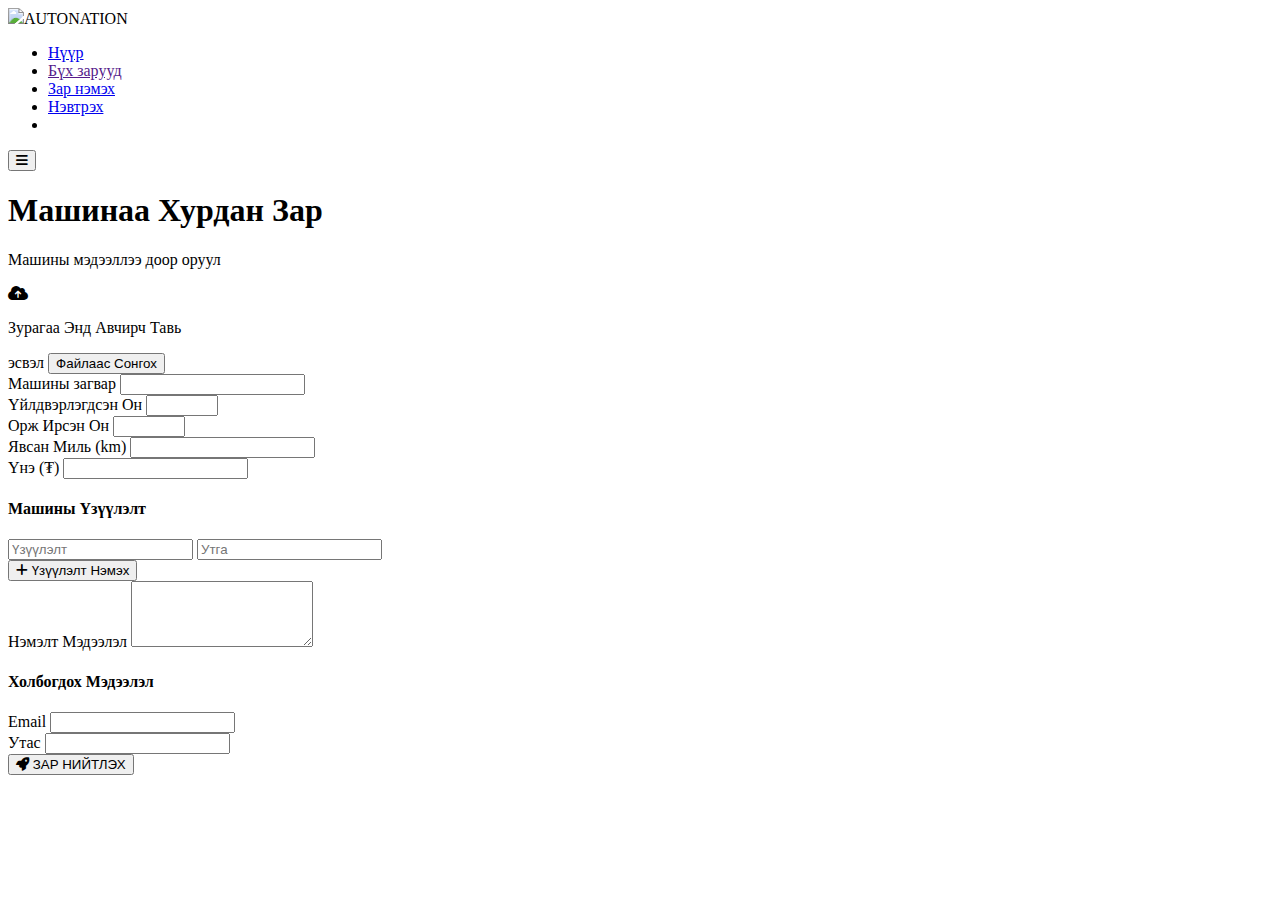
==== autoNation/auto-nation/src/sell.html @ 32e53f7a "Munkh-Erdene sign" ====
<!DOCTYPE html>
<html lang="en" data-theme="dark">

<head>
    <meta charset="UTF-8">
    <meta name="viewport" content="width=device-width, initial-scale=1.0">
    <title>Машинаа зар || Sell Your Car - Autonation</title>
    <link rel="stylesheet" href="https://cdnjs.cloudflare.com/ajax/libs/font-awesome/6.0.0/css/all.min.css">
    <!-----Google fontsoos font tataj oruulj ireh-->
    <link rel="preconnect" href="https://fonts.googleapis.com">
    <link rel="preconnect" href="https://fonts.gstatic.com" crossorigin>
    <link href="https://fonts.googleapis.com/css2?family=Roboto:ital,wght@0,100..900;1,100..900&display=swap" rel="stylesheet">
    <!-----bootstrap ashiglan icon ashiglah-->
    <link rel="stylesheet" href="https://stackpath.bootstrapcdn.com/font-awesome/4.7.0/css/font-awesome.min.css">
    <link rel="stylesheet" href="sellstyles.css">
</head>

<body>
    <!-- Navigation bar heseg -->
    <nav class="navbar">
        <div class="logo"><img src="autonationLogo.svg" width="40px">AUTONATION</div>
        <ul class="nav-links" id="navLinks">
            <li><a href="index.html">Нүүр</a></li>
            <li><a href="">Бүх зарууд</a></li>
            <li><a href="sell.html">Зар нэмэх</a></li>
            <li><a href="#login" id="authBtn">Нэвтрэх</a></li>
            <li>
                <a href="#profile" id="profileBtn" style="display: none;">
                    <i class="fas fa-user-astronaut"></i>
                </a>
            </li>
        </ul>
        <button class="menu-toggle" id="menuToggle">
            <i class="fas fa-bars"></i>
        </button>
    </nav>

    <!-- Sell Form -->
    <div class="sell-container">
        <div class="form-header">
            <h1>Машинаа Хурдан Зар</h1>
            <p>Машины мэдээллээ доор оруул</p>
        </div>

        <form id="sellForm" class="advanced-form">
            <div class="form-columns">
                <div class="form-col">
                    <div class="image-upload">
                        <div class="drop-zone" id="dropZone">
                            <i class="fas fa-cloud-upload-alt"></i>
                            <p>Зурагаа Энд Авчирч Тавь</p>
                            <span>эсвэл</span>
                            <button type="button" class="browse-btn">Файлаас Сонгох</button>
                            <input type="file" id="carImages" multiple accept="image/*" hidden>
                        </div>
                        <div class="image-preview" id="imagePreview"></div>
                    </div>
                </div>

                <div class="form-col">
                    <div class="form-group">
                        <label for="carModel">Машины загвар</label>
                        <input type="text" id="carModel" required>
                    </div>

                    <div class="form-row">
                        <div class="form-group">
                            <label for="modelYear">Үйлдвэрлэгдсэн Он</label>
                            <input type="number" id="modelYear" min="1900" max="2024" required>
                        </div>
                        <div class="form-group">
                            <label for="importYear">Орж Ирсэн Он</label>
                            <input type="number" id="importYear" min="1900" max="2024">
                        </div>
                    </div>

                    <div class="form-row">
                        <div class="form-group">
                            <label for="mileage">Явсан Миль (km)</label>
                            <input type="number" id="mileage" required>
                        </div>
                        <div class="form-group">
                            <label for="price">Үнэ (₮)</label>
                            <input type="number" id="price" required>
                        </div>
                    </div>

                    <div class="specs-editor">
                        <h4>Машины Үзүүлэлт</h4>
                        <div class="specs-list" id="specsList">
                            <div class="spec-item">
                                <input type="text" placeholder="Үзүүлэлт">
                                <input type="text" placeholder="Утга">
                            </div>
                        </div>
                        <button type="button" class="add-spec-btn">
                            <i class="fas fa-plus"></i> Үзүүлэлт Нэмэх
                        </button>
                    </div>
                </div>
            </div>

            <div class="form-group">
                <label for="description">Нэмэлт Мэдээлэл</label>
                <textarea id="description" rows="4"></textarea>
            </div>

            <div class="seller-info">
                <h4>Холбогдох Мэдээлэл</h4>
                <div class="form-row">
                    <div class="form-group">
                        <label for="sellerEmail">Email</label>
                        <input type="email" id="sellerEmail" required>
                    </div>
                    <div class="form-group">
                        <label for="sellerPhone">Утас</label>
                        <input type="tel" id="sellerPhone" required>
                    </div>
                </div>
            </div>

            <div class="form-actions">
                <button type="submit" class="publish-btn">
                    <i class="fas fa-rocket"></i> ЗАР НИЙТЛЭХ
                </button>
            </div>
        </form>
    </div>

    <script src="sellscript.js"></script>
</body>

</html>
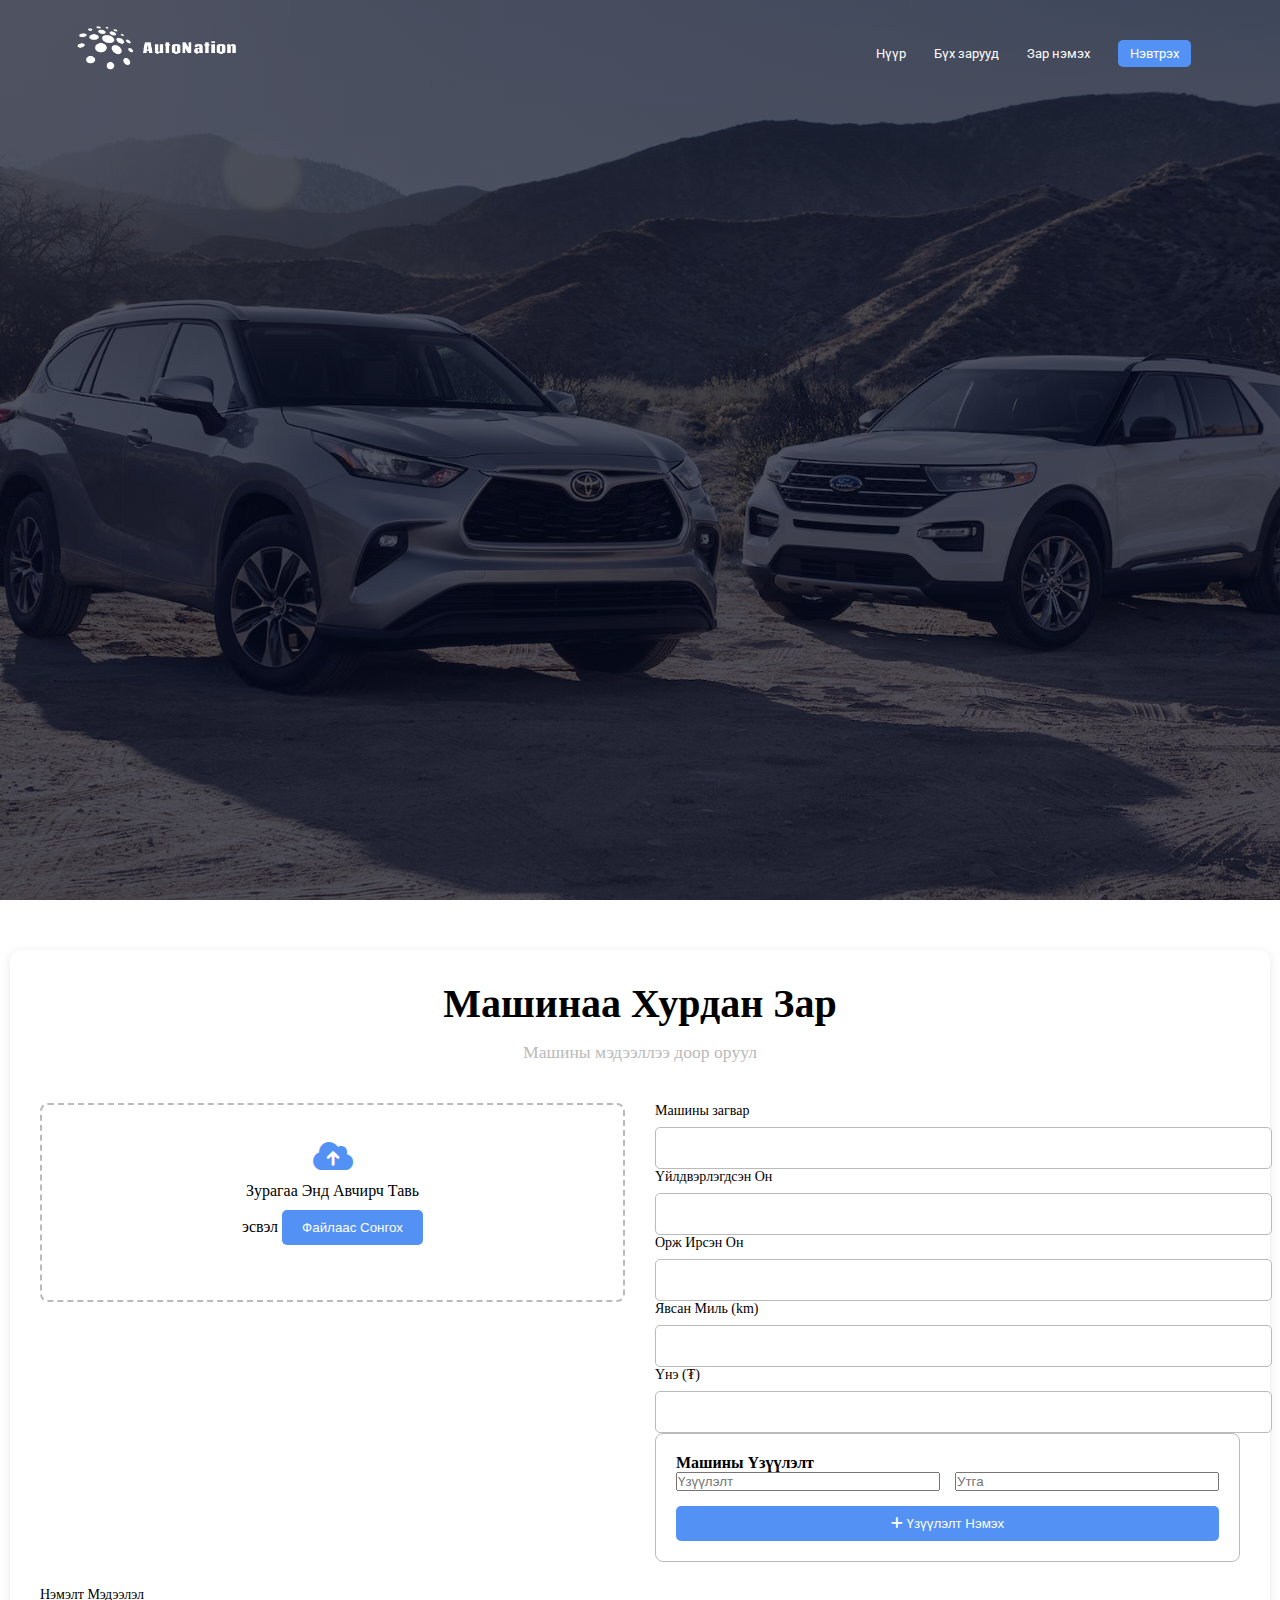
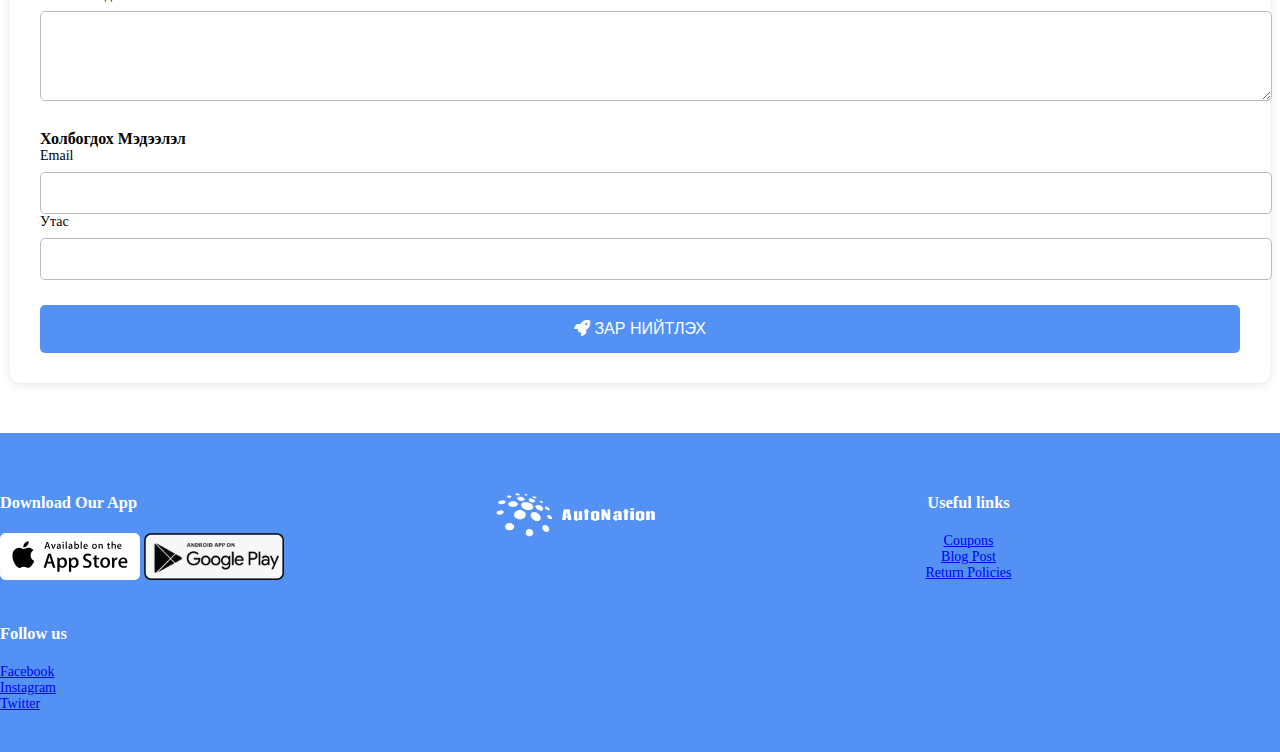
==== commit 27ac13e5: "sell huudasiig shinecille" ====
--- a/autoNation/auto-nation/src/sell.html
+++ b/autoNation/auto-nation/src/sell.html
@@ -1,41 +1,35 @@
 <!DOCTYPE html>
-<html lang="en" data-theme="dark">
+<html lang="en">
 
 <head>
     <meta charset="UTF-8">
     <meta name="viewport" content="width=device-width, initial-scale=1.0">
-    <title>Машинаа зар || Sell Your Car - Autonation</title>
+    <title>Машинаа зар || AutoNation</title>
     <link rel="stylesheet" href="https://cdnjs.cloudflare.com/ajax/libs/font-awesome/6.0.0/css/all.min.css">
-    <!-----Google fontsoos font tataj oruulj ireh-->
     <link rel="preconnect" href="https://fonts.googleapis.com">
     <link rel="preconnect" href="https://fonts.gstatic.com" crossorigin>
-    <link href="https://fonts.googleapis.com/css2?family=Roboto:ital,wght@0,100..900;1,100..900&display=swap" rel="stylesheet">
-    <!-----bootstrap ashiglan icon ashiglah-->
-    <link rel="stylesheet" href="https://stackpath.bootstrapcdn.com/font-awesome/4.7.0/css/font-awesome.min.css">
+    <link href="https://fonts.googleapis.com/css2?family=Roboto:wght@400;500;700&display=swap" rel="stylesheet">
+    <link rel="stylesheet" href="index.css">
     <link rel="stylesheet" href="sellstyles.css">
 </head>
 
 <body>
-    <!-- Navigation bar heseg -->
-    <nav class="navbar">
-        <div class="logo"><img src="autonationLogo.svg" width="40px">AUTONATION</div>
-        <ul class="nav-links" id="navLinks">
-            <li><a href="index.html">Нүүр</a></li>
-            <li><a href="">Бүх зарууд</a></li>
-            <li><a href="sell.html">Зар нэмэх</a></li>
-            <li><a href="#login" id="authBtn">Нэвтрэх</a></li>
-            <li>
-                <a href="#profile" id="profileBtn" style="display: none;">
-                    <i class="fas fa-user-astronaut"></i>
-                </a>
-            </li>
-        </ul>
-        <button class="menu-toggle" id="menuToggle">
-            <i class="fas fa-bars"></i>
-        </button>
-    </nav>
+    <section class="header">
+        <nav>
+            <a href="index.html"><img src="images/Logo_AN.png" alt="AutoNation Logo"></a>
+            <div class="nav-links" id="navLinks">
+                <i class="fa fa-times" onclick="hideMenu()"></i>
+                <ul>
+                    <li><a href="index.html">Нүүр</a></li>
+                    <li><a href="listings.html">Бүх зарууд</a></li>
+                    <li><a href="sell.html">Зар нэмэх</a></li>
+                    <li><a href="sign.html" class="nevtreh-btn">Нэвтрэх</a></li>
+                </ul>
+            </div>
+            <i class="fa fa-bars" onclick="showMenu()"></i>
+        </nav>
+    </section>
 
-    <!-- Sell Form -->
     <div class="sell-container">
         <div class="form-header">
             <h1>Машинаа Хурдан Зар</h1>
@@ -127,6 +121,40 @@
         </form>
     </div>
 
+    <div class="footer">
+        <div class="containaer">
+            <div class="row">
+                <div class="footer-col-1">
+                    <h3>Download Our App</h3>
+                    <div class="app-logo">
+                        <img src="images/apple-logo-transparent.svg" alt="App Store">
+                        <img src="images/play-store-logo3.png" alt="Play Store">
+                    </div>
+                </div>
+                <div class="footer-col-2">
+                    <img src="images/Logo_AN.png" alt="AutoNation">
+                </div>
+                <div class="footer-col-3">
+                    <h3>Useful links</h3>
+                    <ul>
+                        <li><a href="#">Coupons</a></li>
+                        <li><a href="#">Blog Post</a></li>
+                        <li><a href="#">Return Policies</a></li>
+                    </ul>
+                </div>
+                <div class="footer-col-4">
+                    <h3>Follow us</h3>
+                    <ul>
+                        <li><a href="#">Facebook</a></li>
+                        <li><a href="#">Instagram</a></li>
+                        <li><a href="#">Twitter</a></li>
+                    </ul>
+                </div>
+            </div>
+        </div>
+    </div>
+
+    <script src="script.js"></script>
     <script src="sellscript.js"></script>
 </body>
 
--- a/autoNation/auto-nation/src/index.css
+++ b/autoNation/auto-nation/src/index.css
@@ -0,0 +1,450 @@
+* {
+    margin: 0;
+    padding: 0;
+    /* COLORS */
+    --white: #fff;
+    --blue: #5391f5;
+    --gray: #bababa;
+    --black: #000;
+}
+
+
+/* GOOGLE FONTS oos oruulj irsen fontoo variable ashiglan hereglene*/
+
+.roboto-primary {
+    font-family: "Roboto", sans-serif;
+    font-optical-sizing: auto;
+    font-weight: 400;
+    /* Change this to the desired weight */
+    font-style: normal;
+    font-variation-settings: "wdth" 100;
+}
+
+
+/*background heseg*/
+
+.header {
+    min-height: 100vh;
+    width: 100%;
+    background-image: linear-gradient(rgba(4, 9, 30, 0.7), rgba(4, 9, 30, 0.7)), url(images/2SUV.avif);
+    background-position: center;
+    background-size: cover;
+    position: relative;
+}
+
+nav {
+    display: flex;
+    padding: 2% 6%;
+    justify-content: space-between;
+    align-items: center;
+    /*background-color: black;*/
+}
+
+nav img {
+    width: 180px;
+}
+
+.nav-links {
+    flex: 1;
+    text-align: right;
+}
+
+.nav-links ul li {
+    font-family: "Roboto", sans-serif;
+    font-weight: 400;
+    list-style: none;
+    display: inline-block;
+    padding: 8px 12px;
+    position: relative;
+}
+
+.nav-links ul li a {
+    color: #fff;
+    text-decoration: none;
+    font-size: 13px;
+}
+
+.nevtreh-btn {
+    padding: 6px 12px;
+    font-size: 16px;
+    border: none;
+    border-radius: 5px;
+    cursor: pointer;
+    background: #5391f5;
+}
+
+.nevtreh-btn:hover {
+    border: 1px solid #5391f5;
+    background: #5391f5;
+    transition: 1s;
+}
+
+.nav-links ul li::after {
+    content: '';
+    width: 0%;
+    height: 2px;
+    background: #5391f5;
+    display: block;
+    margin: auto;
+    transition: 0.5s;
+}
+
+.nav-links ul li:hover::after {
+    width: 100%;
+}
+
+.text-box {
+    width: 60%;
+    color: white;
+    position: absolute;
+    top: 50%;
+    left: 50%;
+    transform: translate(-50%, -50%);
+    text-align: center;
+}
+
+.text-box h1 {
+    font-size: 62px;
+}
+
+.text-box p {
+    font-size: 14px;
+    color: #fff;
+    margin: 10px 0 40px;
+}
+
+
+/*--------Selecter button--------*/
+
+#country {
+    width: 200px;
+    padding: 6px;
+    background: #bababa55;
+    font-size: 14px;
+    border: none;
+    border-radius: 5px;
+    color: #fff;
+}
+
+#selectBtn {
+    padding: 6px 12px;
+    font-size: 16px;
+    background: transparent;
+    color: #fff;
+    border: 1px solid #ffffff36;
+    border-radius: 5px;
+    cursor: pointer;
+    margin-left: 10px;
+}
+
+#selectBtn:hover {
+    border: 1px solid #5391f5;
+    background: #5391f5;
+    transition: 0.5s;
+}
+
+.start-btn {
+    display: inline-block;
+    text-decoration: none;
+    color: white;
+    border: 1px solid #fff;
+    padding: 12px 34px;
+    font-size: 13px;
+    background: transparent;
+    position: relative;
+    cursor: pointer;
+}
+
+.start-btn:hover {
+    border: 1px solid #5391f5;
+    background: #5391f5;
+    transition: 1s;
+}
+
+nav .fa {
+    display: none;
+}
+
+
+/*responsive bolgoh*/
+
+@media(max-width: 700px) {
+    .text-box h1 {
+        font-size: 20px;
+    }
+    .nav-links ul li {
+        display: block;
+    }
+    .nav-links {
+        position: absolute;
+        background: #5391f5;
+        height: 100vh;
+        width: 200px;
+        top: 0;
+        right: -200px;
+        text-align: left;
+        z-index: 2;
+        transition: 1s;
+    }
+    nav .fa {
+        display: block;
+        color: #fff;
+        margin: 10px;
+        font-size: 22px;
+        cursor: pointer;
+    }
+    .nav-links ul {
+        padding: 30px;
+    }
+    #country {
+        margin: 10px;
+    }
+    #selectBtn {
+        margin: 10px;
+    }
+}
+
+
+/*-------Search bar-----------*/
+
+.searchBar {
+    background: #ffffff;
+    padding: 25px;
+    text-align: center;
+    border-radius: 12px;
+    border: 1px solid #ddd;
+    /* Soft border */
+    box-shadow: 0px 4px 12px rgba(0, 0, 0, 0.1);
+    margin-bottom: 30px;
+    width: 100%;
+}
+
+.mainSearch {
+    max-width: 1100px;
+    margin: auto;
+}
+
+.searchTitle {
+    font-size: 24px;
+    font-weight: bold;
+    margin-bottom: 20px;
+    color: #333;
+}
+
+.searchsection form {
+    display: flex;
+    flex-wrap: wrap;
+    gap: 15px;
+    justify-content: space-between;
+    align-items: center;
+    padding: 15px;
+    border-radius: 10px;
+    background: #f8f9fa;
+}
+
+.search-fields {
+    display: flex;
+    flex-wrap: wrap;
+    gap: 15px;
+    width: 100%;
+}
+
+.search-fields input,
+.search-fields select {
+    flex: 1;
+    padding: 12px 15px;
+    font-size: 16px;
+    border: 2px solid #ddd;
+    border-radius: 8px;
+    min-width: 180px;
+    background: #fff;
+    transition: border 0.3s ease-in-out;
+}
+
+.search-fields input:focus,
+.search-fields select:focus {
+    border-color: #007bff;
+    outline: none;
+}
+
+.search-btn {
+    background: #007bff;
+    color: white;
+    padding: 12px 20px;
+    border: none;
+    font-size: 16px;
+    font-weight: bold;
+    border-radius: 8px;
+    cursor: pointer;
+    transition: background 0.3s, transform 0.2s;
+    width: 180px;
+}
+
+.search-btn:hover {
+    background: #0056b3;
+    transform: scale(1.05);
+}
+
+
+/* Responsive */
+
+@media (max-width: 768px) {
+    .searchsection form {
+        flex-direction: column;
+    }
+    .search-fields {
+        flex-direction: column;
+    }
+    .search-fields input,
+    .search-fields select {
+        width: 100%;
+    }
+    .search-btn {
+        width: 100%;
+    }
+}
+
+
+/*--------zaruud hesgiin css-------*/
+
+.zaruud h2 {
+    font-family: "Roboto", sans-serif;
+    font-weight: 400;
+    margin-bottom: 20x;
+    padding: 20px;
+    font-size: 35px;
+}
+
+.row {
+    display: flex;
+    flex-wrap: wrap;
+    justify-content: space-between;
+    gap: 20px;
+}
+
+.product-card {
+    background: #fff;
+    border-radius: 10px;
+    box-shadow: 0px 4px 8px rgba(0, 0, 0, 0.1);
+    overflow: hidden;
+    text-align: center;
+    padding: 15px;
+    transition: transform 0.3s ease;
+    flex: 1 1 calc(25% - 20px);
+    margin-bottom: 20px;
+}
+
+.product-card:hover {
+    transform: translateY(-3px);
+}
+
+@media (max-width: 768px) {
+    .product-card {
+        flex: 1 1 100%;
+    }
+}
+
+.product-card img {
+    width: 100%;
+    border-radius: 8px;
+}
+
+.product-title {
+    font-family: "Robot", sans-serif;
+    font-weight: 400;
+    font-size: 18px;
+    font-weight: bold;
+    margin-top: 10px;
+}
+
+.product-details {
+    display: flex;
+    justify-content: space-evenly;
+    padding: 10px 4px;
+    font-size: 14px;
+    color: #bababa;
+}
+
+.price {
+    font-size: 20px;
+    font-weight: bold;
+    color: #e60000;
+    margin-top: 5px;
+}
+
+.btn-details {
+    display: inline-block;
+    margin-top: 10px;
+    padding: 8px 15px;
+    background: #007bff;
+    color: #fff;
+    text-decoration: none;
+    border-radius: 5px;
+    transition: 0.3s;
+}
+
+.btn-details:hover {
+    background: #0056b3;
+}
+
+
+/*---------footer-------*/
+
+.footer {
+    background: #5391f5;
+    color: #868686;
+    font-size: 14px;
+    padding: 60px 0px 20px;
+    display: flex;
+    justify-content: space-between;
+    flex-wrap: wrap;
+}
+
+.footer p {
+    color: #868688;
+}
+
+.footer h3 {
+    color: #fff;
+    margin-bottom: 20px;
+}
+
+.footer-col-1,
+.footer-col-2,
+.footer-col-3,
+.footer-col-4 {
+    min-width: 250px;
+    margin-bottom: 20px;
+}
+
+.footer-col-1 {
+    flex-basis: 30%;
+}
+
+.footer-col-2 {
+    flex: 30%;
+    text-align: center;
+}
+
+.footer-col-2 img {
+    width: 180px;
+    margin-bottom: 20px;
+}
+
+.footer-col-3,
+footer-col-4 {
+    flex-basis: 12%;
+    text-align: center;
+}
+
+ul {
+    list-style-type: none;
+}
+
+.app-logo {
+    margin-top: 20px;
+}
+
+.app-logo img {
+    width: 140px;
+}--- a/autoNation/auto-nation/src/sellstyles.css
+++ b/autoNation/auto-nation/src/sellstyles.css
@@ -0,0 +1,186 @@
+/* sell.css */
+
+:root {
+    --white: #fff;
+    --blue: #5391f5;
+    --gray: #bababa;
+    --black: #000;
+}
+
+.roboto-primary {
+    font-family: "Roboto", sans-serif;
+    font-optical-sizing: auto;
+    font-weight: 400;
+    /* Change this to the desired weight */
+    font-style: normal;
+    font-variation-settings: "wdth" 100;
+}
+
+
+/* === Sell Container === */
+
+.sell-container {
+    max-width: 1200px;
+    margin: 50px auto;
+    padding: 30px;
+    background: var(--white);
+    border-radius: 10px;
+    box-shadow: 0 2px 10px rgba(0, 0, 0, 0.1);
+}
+
+.form-header {
+    text-align: center;
+    margin-bottom: 40px;
+}
+
+.form-header h1 {
+    font-size: 2.5rem;
+    color: var(--black);
+    margin-bottom: 15px;
+}
+
+.form-header p {
+    color: var(--gray);
+    font-size: 1.1rem;
+}
+
+
+/* === Form Elements === */
+
+.advanced-form {
+    display: flex;
+    flex-direction: column;
+    gap: 25px;
+}
+
+.form-columns {
+    display: grid;
+    grid-template-columns: 1fr 1fr;
+    gap: 30px;
+}
+
+.form-group label {
+    display: block;
+    margin-bottom: 8px;
+    color: var(--black);
+    font-size: 14px;
+}
+
+.form-group input,
+.form-group select,
+textarea {
+    width: 100%;
+    padding: 12px 15px;
+    border: 1px solid var(--gray);
+    border-radius: 5px;
+    font-size: 14px;
+}
+
+.form-group input:focus,
+textarea:focus {
+    border-color: var(--blue);
+    outline: none;
+    box-shadow: 0 0 5px rgba(83, 145, 245, 0.3);
+}
+
+
+/* === Image Upload Section === */
+
+.image-upload {
+    border: 2px dashed var(--gray);
+    border-radius: 8px;
+    padding: 20px;
+    text-align: center;
+}
+
+.drop-zone {
+    cursor: pointer;
+    padding: 15px;
+}
+
+.drop-zone i {
+    color: var(--blue);
+    font-size: 2rem;
+    margin-bottom: 10px;
+}
+
+.browse-btn {
+    background: var(--blue);
+    color: var(--white);
+    border: none;
+    padding: 10px 20px;
+    border-radius: 5px;
+    cursor: pointer;
+    margin-top: 10px;
+}
+
+.image-preview {
+    display: grid;
+    grid-template-columns: repeat(auto-fill, minmax(150px, 1fr));
+    gap: 15px;
+    margin-top: 20px;
+}
+
+.preview-image {
+    width: 100%;
+    height: 150px;
+    object-fit: cover;
+    border-radius: 5px;
+}
+
+
+/* === Specifications Editor === */
+
+.specs-editor {
+    background: var(--white);
+    border: 1px solid var(--gray);
+    border-radius: 8px;
+    padding: 20px;
+}
+
+.spec-item {
+    display: grid;
+    grid-template-columns: 1fr 1fr;
+    gap: 15px;
+    margin-bottom: 15px;
+}
+
+.add-spec-btn {
+    background: var(--blue);
+    color: var(--white);
+    border: none;
+    padding: 10px 20px;
+    border-radius: 5px;
+    cursor: pointer;
+    width: 100%;
+}
+
+
+/* === Publish Button === */
+
+.publish-btn {
+    background: var(--blue);
+    color: var(--white);
+    border: none;
+    padding: 15px 30px;
+    border-radius: 5px;
+    font-size: 16px;
+    cursor: pointer;
+    width: 100%;
+}
+
+
+/* === Responsive Design === */
+
+@media (max-width: 768px) {
+    .form-columns {
+        grid-template-columns: 1fr;
+    }
+    .sell-container {
+        padding: 20px;
+        margin: 30px 15px;
+    }
+    .form-header h1 {
+        font-size: 1.8rem;
+    }
+}